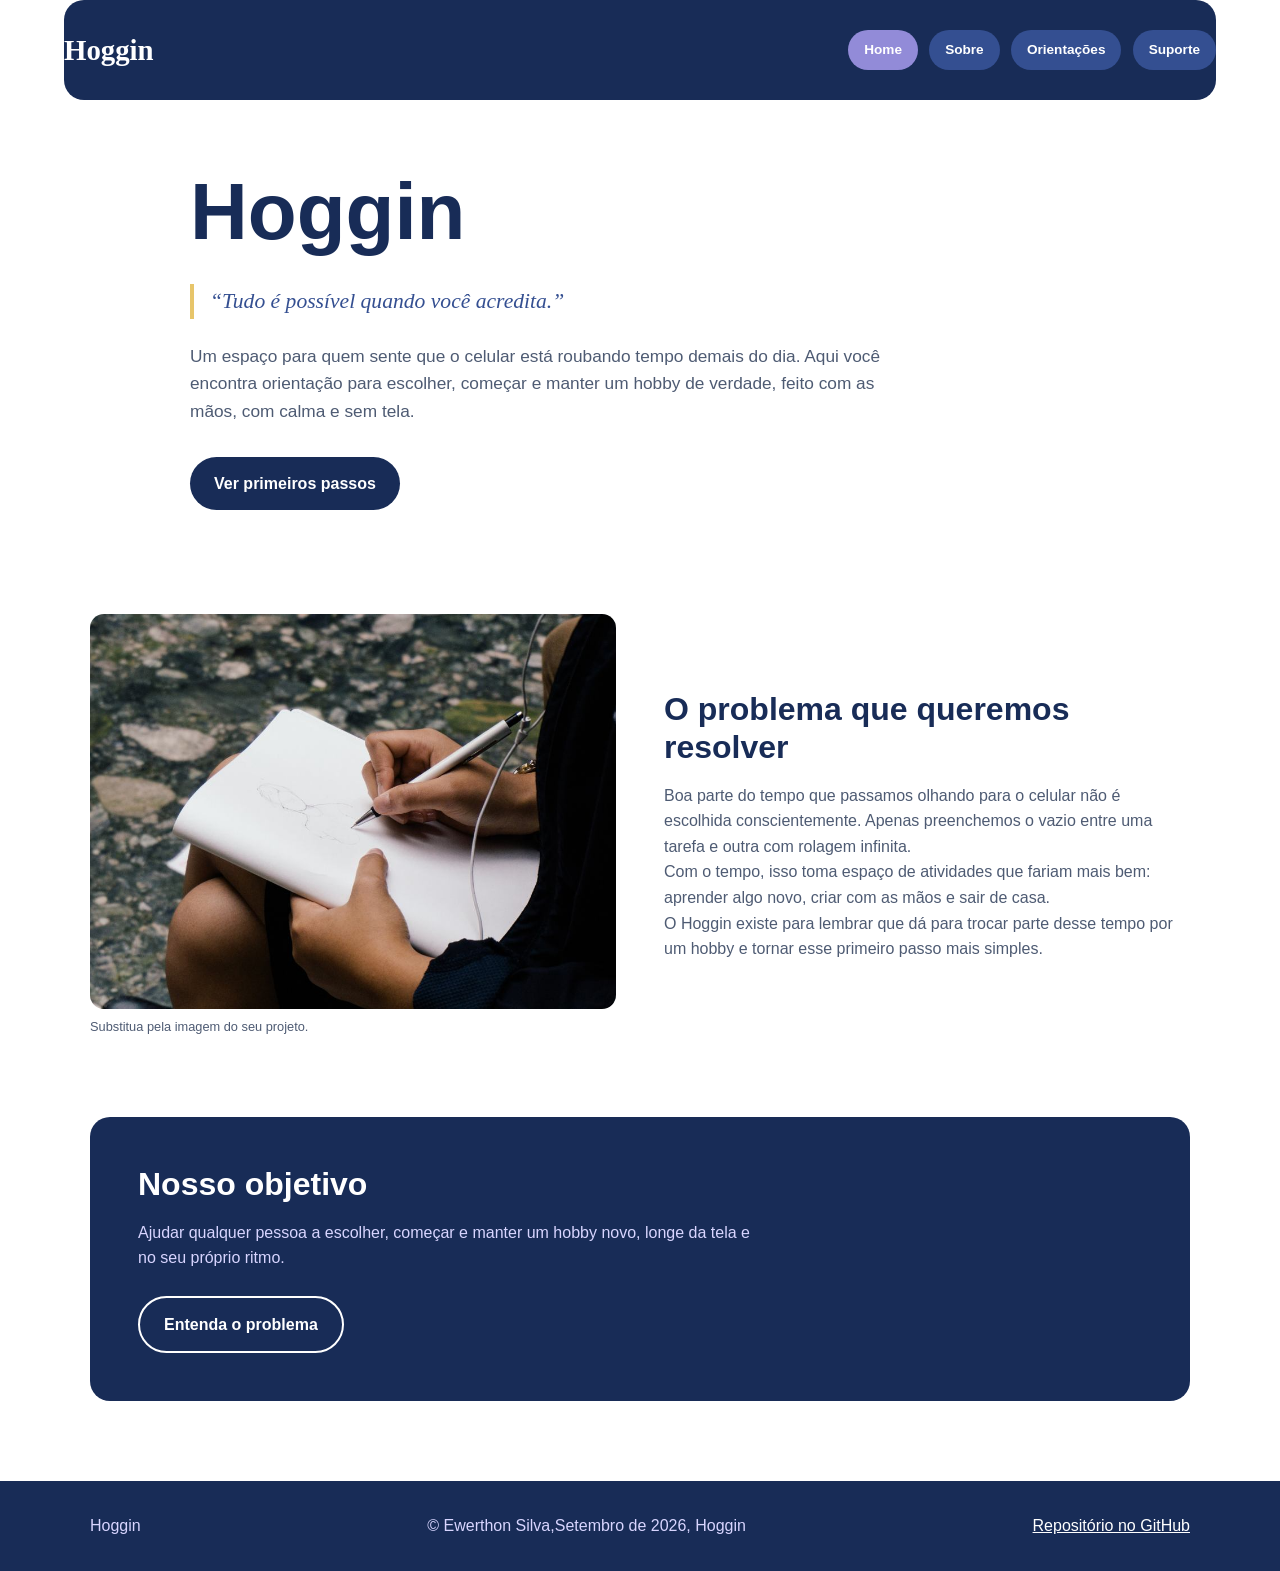
==== index.html @ bc17b522 "hoggin - versão 5 Correção na organização dos arquivos" ====
<!DOCTYPE html>
<html lang="pt-br">
<head>
  <meta charset="UTF-8">
  <meta name="viewport" content="width=device-width, initial-scale=1.0">
  <title>Hoggin - Home</title>
  <link rel="stylesheet" href="css/style.css">
</head>

<body>

  <header class="site-header container">
    <a class="logo" href="index.html">Hoggin</a>

    <nav aria-label="Navegação principal">
      <ul class="nav-list">
        <li><a href="index.html" aria-current="page">Home</a></li>
        <li><a href="sobre.html">Sobre</a></li>
        <li><a href="orientacoes.html">Orientações</a></li>
        <li><a href="suporte.html">Suporte</a></li>
      </ul>
    </nav>
  </header>

  <main>

    <section class="hero container">
      <h1>Hoggin</h1>

      <p class="hero-quote">
        “Tudo é possível quando você acredita.”
      </p>

      <p class="hero-lead">
        Um espaço para quem sente que o celular está roubando tempo demais
        do dia. Aqui você encontra orientação para escolher, começar e manter
        um hobby de verdade, feito com as mãos, com calma e sem tela.
      </p>

      <a class="btn btn-primary" href="orientacoes.html">
        Ver primeiros passos
      </a>
    </section>

    <section class="intro container">

      <figure class="intro-media">
        <img
          class="placeholder-img"
          src="img/desenhar-passo-a-passo-1.jpg"
          alt="Pessoa praticando um hobby manual">
        <figcaption>
          Substitua pela imagem do seu projeto.
        </figcaption>
      </figure>

      <div class="intro-text">
        <h2>O problema que queremos resolver</h2>

        <p>
          Boa parte do tempo que passamos olhando para o celular não é
          escolhida conscientemente. Apenas preenchemos o vazio entre uma
          tarefa e outra com rolagem infinita.
        </p>

        <p>
          Com o tempo, isso toma espaço de atividades que fariam mais bem:
          aprender algo novo, criar com as mãos e sair de casa.
        </p>

        <p>
          O Hoggin existe para lembrar que dá para trocar parte desse tempo
          por um hobby e tornar esse primeiro passo mais simples.
        </p>
      </div>

    </section>

    <section class="objective container">
      <h2>Nosso objetivo</h2>

      <p>
        Ajudar qualquer pessoa a escolher, começar e manter um hobby novo,
        longe da tela e no seu próprio ritmo.
      </p>

      <a class="btn btn-outline" href="sobre.html">
        Entenda o problema
      </a>
    </section>

  </main>

  <footer class="site-footer">
    <div class="container footer-inner">
      <p>Hoggin</p>
      <p>&copy Ewerthon Silva,Setembro de 2026, Hoggin</p>
      <a href="https://github.com/Ewer11-inic/hoggen" target="_blank" rel="noopener">
        Repositório no GitHub
      </a>
    </div>
  </footer>

</body>
</html>
---- css/style.css ----
/* HOGGIN - ESTILO GERAL */

* {
  box-sizing: border-box;
  margin: 0;
  padding: 0;
}

html {
  scroll-behavior: smooth;
}

body {
  font-family: Arial, Helvetica, sans-serif;
  background: #ffffff;
  color: #17213a;
  line-height: 1.6;
}

img {
  max-width: 100%;
  display: block;
}

a {
  color: inherit;
  text-decoration: none;
}

ul {
  list-style: none;
}

h1, h2, h3 {
  line-height: 1.2;
}

.container {
  width: min(1100px, 90%);
  margin: 0 auto;
}

/* CABEÇALHO */

.site-header {
  min-height: 100px;
  display: flex;
  align-items: center;
  justify-content: space-between;
  gap: 5rem;
  padding: 1rem 0;
  background: #182c57;
  border-radius: 20px;
  width: 90%;
  text-align: center;
}

.logo {
  color: #ffffff;
  font-family: Georgia, "Times New Roman", serif;
  font-size: 1.8rem;
  font-weight: bold;
}

.logo:hover {
  opacity: 0.8;
}

.nav-list {
  display: flex;
  align-items: center;
  justify-content: center;
  gap: 0.7rem;
}

.nav-list a {
  display: inline-block;
  padding: 0.55rem 1rem;
  border-radius: 999px;
  background: #344f91;
  color: #ffffff;
  font-size: 0.85rem;
  font-weight: bold;
  transition: 0.2s;
}

.nav-list a:hover,
.nav-list a[aria-current="page"] {
  background: #928bd8;
}

/* HERO */

.hero {
  padding: 4rem 0 4.5rem;
  text-align: left;
  max-width: 900px;
}

.hero h1 {
  color: #182c57;
  font-size: clamp(2.8rem, 7vw, 5rem);
  font-weight: 900;
  margin-bottom: 1rem;
}

.hero-quote {
  font-family: Georgia, "Times New Roman", serif;
  font-style: italic;
  font-size: 1.35rem;
  color: #344f91;
  border-left: 4px solid #e7c56a;
  padding-left: 1rem;
  margin: 1.5rem 0;
}

.hero-lead {
  max-width: 720px;
  font-size: 1.08rem;
  color: #4e5b73;
  margin-bottom: 2rem;
}

/* BOTÕES */

.btn {
  display: inline-block;
  padding: 0.85rem 1.5rem;
  border-radius: 999px;
  font-weight: bold;
  transition: 0.2s;
}

.btn:hover {
  transform: translateY(-2px);
}

.btn-primary {
  background: #182c57;
  color: #ffffff;
}

.btn-primary:hover {
  background: #344f91;
}

.btn-outline {
  border: 2px solid currentColor;
  background: transparent;
}

/* INTRODUÇÃO */

.intro {
  display: flex;
  align-items: center;
  gap: 3rem;
  padding: 2rem 0 5rem;
  flex-wrap: wrap;
}

.intro-media {
  flex: 1 1 400px;
  margin: 0;
}

.intro-media .placeholder-img {
  width: 100%;
  aspect-ratio: 4 / 3;
  object-fit: cover;
  border-radius: 14px;
  background: #e7e7e7;
}

.intro-media figcaption {
  font-size: 0.8rem;
  color: #4e5b73;
  margin-top: 0.5rem;
}

.intro-text {
  flex: 1 1 400px;
}

.intro-text h2 {
  color: #182c57;
  font-size: 2rem;
  margin-bottom: 1rem;
}

.intro-text p {
  color: #4e5b73;
}

/* OBJETIVO */

.objective {
  background: #182c57;
  color: #ffffff;
  border-radius: 20px;
  padding: 3rem;
  margin-bottom: 5rem;
}

.objective h2 {
  color: #ffffff;
  font-size: 2rem;
  margin-bottom: 1rem;
}

.objective p {
  color: #d8d5ff;
  max-width: 70ch;
  margin-bottom: 1.6rem;
}

/* PÁGINAS INTERNAS */

.page-header {
  background: #2d267f;
  padding: 1.1rem 0;
  text-align: center;
}

.page-title {
  display: inline-block;
  min-width: 300px;
  padding: 0.65rem 2rem;
  border-radius: 999px;
  background: #928bd8;
  color: #ffffff;
  font-size: 1.4rem;
  font-weight: bold;
}

.back-link {
  position: absolute;
  left: 2rem;
  color: #ffffff;
  font-size: 2rem;
  line-height: 1;
}

.page-main {
  padding: 2rem 0 4rem;
  background: #ffffff;
}

/* SOBRE */

.about-grid {
  display: grid;
  grid-template-columns: 1.2fr 0.8fr;
  gap: 2rem;
  background: #182c57;
  padding: 2rem;
  border-radius: 16px;
}

.about-text {
  background: #53617c;
  color: #ffffff;
  border-radius: 10px;
  padding: 2rem;
}

.about-image {
  background: #eeeeee;
  min-height: 250px;
  border-radius: 10px;
}

.about-description {
  grid-column: 1 / -1;
  background: #53617c;
  color: #ffffff;
  border-radius: 10px;
  padding: 1.5rem;
}

/* OBJETIVOS DA PÁGINA SOBRE */

.goals-section {
  margin-top: 1rem;
  padding: 2rem;
  background: #182c57;
  border-radius: 16px;
}

.section-title {
  width: fit-content;
  margin: 0 auto 1.5rem;
  padding: 0.7rem 2.5rem;
  background: #928bd8;
  color: #ffffff;
  border-radius: 4px;
  text-align: center;
  font-size: 1.4rem;
}

.goals-grid {
  display: grid;
  grid-template-columns: repeat(3, 1fr);
  gap: 0.7rem;
}

.goal-card {
  background: #eeeeee;
  min-height: 150px;
  padding: 1.2rem;
  border-radius: 8px;
  color: #17213a;
}

/* ORIENTAÇÕES */

.orientation-intro {
  background: #536da8;
  color: #ffffff;
  border-radius: 12px;
  padding: 2rem;
  min-height: 150px;
  margin-bottom: 1.5rem;
}

.orientation-grid {
  display: grid;
  grid-template-columns: repeat(4, 1fr);
  gap: 1rem;
}

.orientation-card {
  background: #eeeeee;
  min-height: 170px;
  border-radius: 10px;
  padding: 1.2rem;
  color: #17213a;
}

.orientation-card h3 {
  color: #182c57;
  margin-bottom: 0.7rem;
}

/* SUPORTE */

.support-layout {
  display: grid;
  grid-template-columns: 1.3fr 0.7fr;
  gap: 1rem;
  background: #536da8;
  padding: 1rem;
  border-radius: 0;
}

.support-main {
  background: #eeeeee;
  min-height: 420px;
  border-radius: 10px;
  padding: 2rem;
}

.support-list {
  background: #d8c5c5;
  padding: 0.5rem;
  border-radius: 10px;
}

.support-item {
  background: #eeeeee;
  padding: 1rem;
  min-height: 70px;
  border-radius: 7px;
  margin-bottom: 0.5rem;
}

.support-item:last-child {
  margin-bottom: 0;
}

/* RODAPÉ */

.site-footer {
  background: #182c57;
  color: #ffffff;
  padding: 2rem 0;
}

.footer-inner {
  display: flex;
  align-items: center;
  justify-content: space-between;
  gap: 1rem;
  flex-wrap: wrap;
}

.footer-inner p {
  margin: 0;
  color: #d8d5ff;
}

.footer-inner a {
  color: #ffffff;
  text-decoration: underline;
}

/* RESPONSIVIDADE */

@media (max-width: 768px) {
  .site-header {
    flex-direction: column;
    justify-content: center;
    padding: 1.5rem 0;
  }

  .nav-list {
    flex-wrap: wrap;
  }

  .hero {
    padding: 3rem 0;
  }

  .intro {
    gap: 2rem;
  }

  .about-grid,
  .support-layout {
    grid-template-columns: 1fr;
  }

  .goals-grid {
    grid-template-columns: 1fr;
  }

  .orientation-grid {
    grid-template-columns: repeat(2, 1fr);
  }

  .back-link {
    position: static;
    display: block;
    margin-bottom: 0.5rem;
  }
}

@media (max-width: 640px) {
  .container {
    width: 92%;
  }

  .hero h1 {
    font-size: 2.5rem;
  }

  .nav-list a {
    padding: 0.5rem 0.75rem;
    font-size: 0.75rem;
  }

  .objective {
    padding: 2rem 1.5rem;
  }

  .orientation-grid {
    grid-template-columns: 1fr;
  }

  .page-title {
    min-width: 220px;
    font-size: 1.15rem;
  }

  .footer-inner {
    flex-direction: column;
    text-align: center;
  }
}
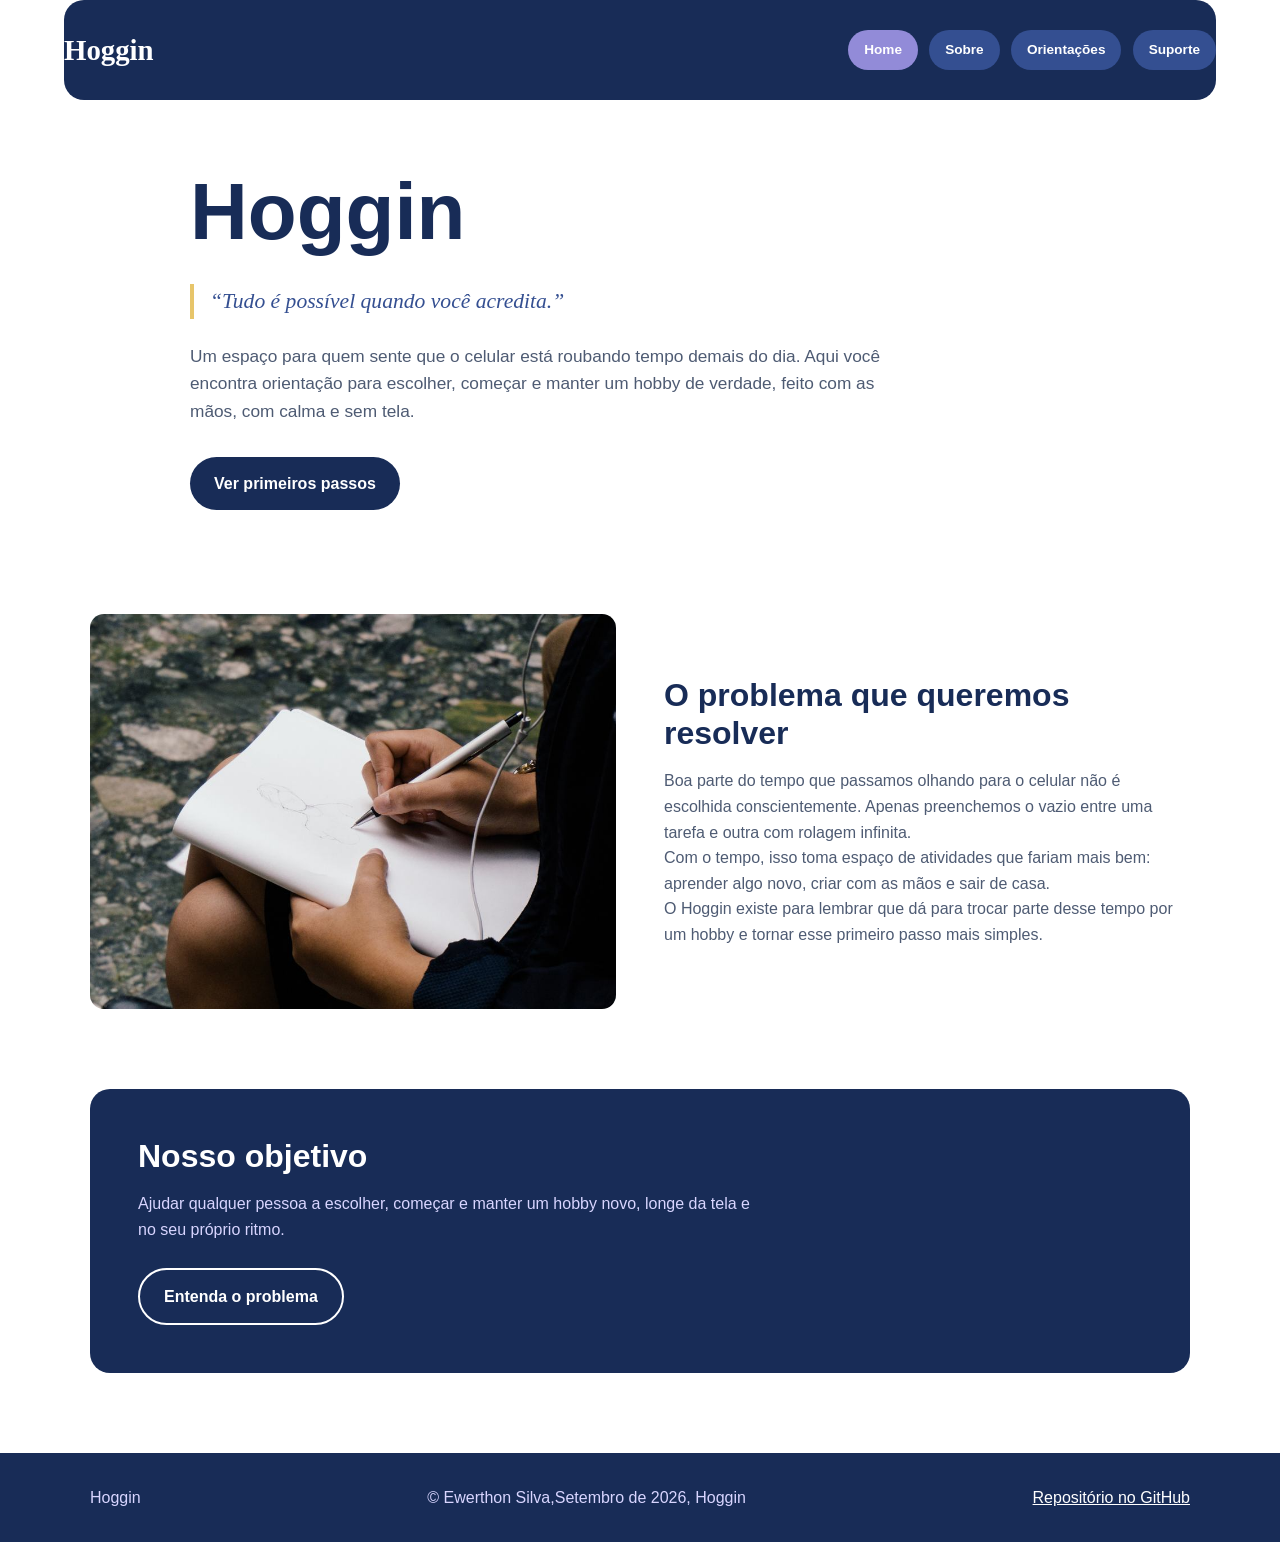
==== commit 1f0e45e8: "hoggin - Versão 6 Correção rapida de uma descrição de uma imagem" ====
--- a/index.html
+++ b/index.html
@@ -49,9 +49,6 @@
           class="placeholder-img"
           src="img/desenhar-passo-a-passo-1.jpg"
           alt="Pessoa praticando um hobby manual">
-        <figcaption>
-          Substitua pela imagem do seu projeto.
-        </figcaption>
       </figure>
 
       <div class="intro-text">
